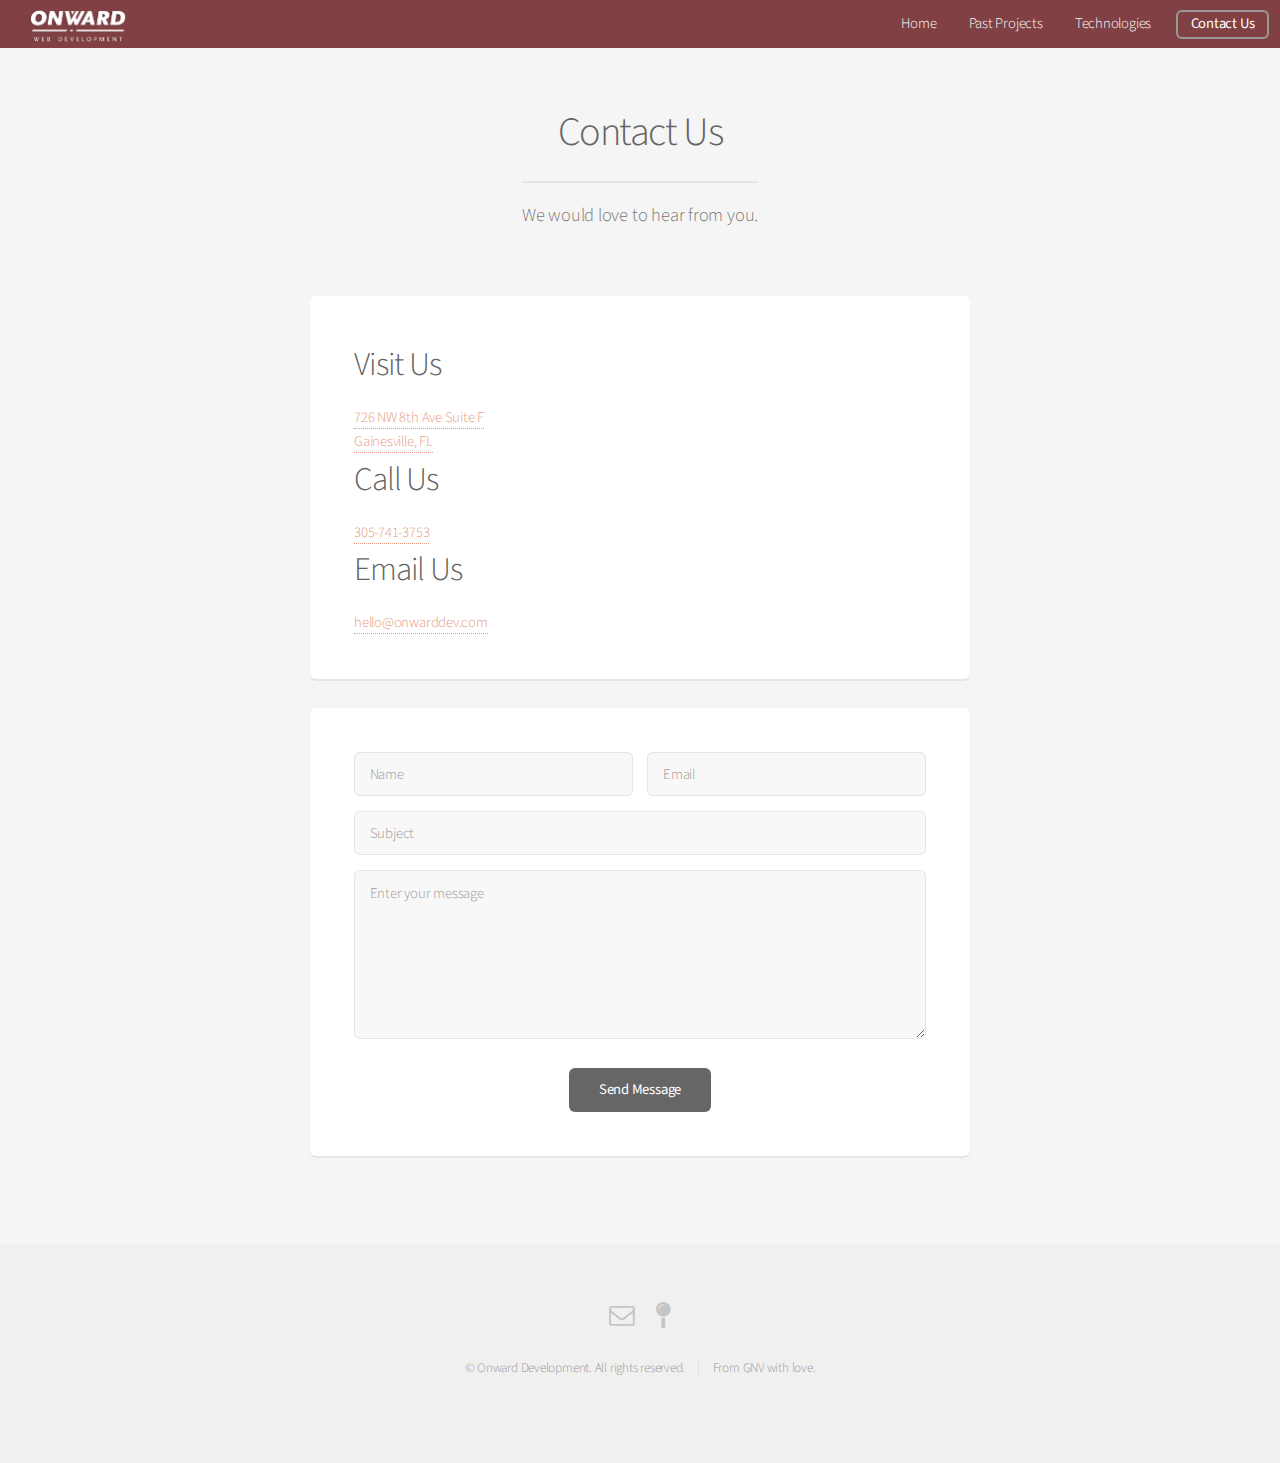
==== contact.html @ ac349680 "initial commmit" ====
<!DOCTYPE HTML>
<!--
	Alpha by HTML5 UP
	html5up.net | @n33co
	Free for personal and commercial use under the CCA 3.0 license (html5up.net/license)
-->
<html>
	<head>
		<title>Contact - Alpha by HTML5 UP</title>
		<meta charset="utf-8" />
		<meta name="viewport" content="width=device-width, initial-scale=1" />
		<!--[if lte IE 8]><script src="assets/js/ie/html5shiv.js"></script><![endif]-->
		<link rel="stylesheet" href="assets/css/main.css" />
		<!--[if lte IE 8]><link rel="stylesheet" href="assets/css/ie8.css" /><![endif]-->
	</head>
	<body>
		<div id="page-wrapper">

			<!-- Header -->
				<header id="header">
					<h1><a href="index.html"><img src="images/onward-logo-white-shadow.png" alt="Onward Web Development"></a></h1>
					<nav id="nav">
						<ul>
							<li><a href="index.html">Home</a></li>
							<li><a href="#">Past Projects</a></li>
							<li><a href="#technology">Technologies</a></li>
							<li><a href="contact.html" class="button">Contact Us</a></li>
						</ul>
					</nav>
				</header>

			<!-- Main -->
				<section id="main" class="container 75%">
					<header>
						<h2>Contact Us</h2>
						<p>We would love to hear from you.</p>
					</header>
					<div class="box">
						<h2>Visit Us</h2>
						<address><a href="https://www.google.com/maps/place/736+NW+8th+Ave,+Gainesville,+FL+32601/@29.6593969,-82.3346971,17z/data=!3m1!4b1!4m2!3m1!1s0x88e8a38828cfce6d:0x5f3646d25b4cce33"  target="_blank">726 NW 8th Ave Suite F<br/>
						Gainesville, FL</a></address>
						<h2>Call Us</h2>
						<address><a href="tel:3057413753" alt="Call us!">305-741-3753</a></address>
						<h2>Email Us</h2>
						<a href="mailto:hello@onwarddev.com" alt="Email us">hello@onwarddev.com</a>
					</div>
					<div class="box">
						<form action="//formspree.io/david@onwarddev.com" method="POST">
							<input type="hidden" name="_next" value="//www.onwarddev.com/thanks.html" />
							<input type="text" name="_gotcha" style="display:none" />
							<div class="row uniform 50%">
								<div class="6u 12u(mobilep)">
									<input type="text" name="name" id="name" value="" placeholder="Name" />
								</div>
								<div class="6u 12u(mobilep)">
									<input type="email" name="_replyto" id="email" value="" placeholder="Email" />
								</div>
							</div>
							<div class="row uniform 50%">
								<div class="12u">
									<input type="text" name="subject" id="subject" value="" placeholder="Subject" />
								</div>
							</div>
							<div class="row uniform 50%">
								<div class="12u">
									<textarea name="message" id="message" placeholder="Enter your message" rows="6"></textarea>
								</div>
							</div>
							<div class="row uniform">
								<div class="12u">
									<ul class="actions align-center">
										<li><input type="submit" value="Send Message" /></li>
									</ul>
								</div>
							</div>
						</form>
					</div>
				</section>

			<!-- Footer -->
				<footer id="footer">
					<ul class="icons">
						<li><a href="mailto:hello@onwarddev.com" class="icon fa-envelope-o"><span class="label">hello@onwarddev.com</span></a></li>
						<li><a href="https://www.google.com/maps/place/736+NW+8th+Ave,+Gainesville,+FL+32601/@29.6593969,-82.3346971,17z/data=!3m1!4b1!4m2!3m1!1s0x88e8a38828cfce6d:0x5f3646d25b4cce33" class="icon fa-map-pin" target="_blank"><span class="label">Address</span></a></li>
					</ul>
					<ul class="copyright">
						<li>&copy; Onward Development. All rights reserved.</li><li>From GNV with love.</li>
					</ul>
				</footer>

		</div>

		<!-- Scripts -->
			<script src="assets/js/jquery.min.js"></script>
			<script src="assets/js/jquery.dropotron.min.js"></script>
			<script src="assets/js/jquery.scrollgress.min.js"></script>
			<script src="assets/js/skel.min.js"></script>
			<script src="assets/js/util.js"></script>
			<!--[if lte IE 8]><script src="assets/js/ie/respond.min.js"></script><![endif]-->
			<script src="assets/js/main.js"></script>

	</body>
</html>
---- assets/css/main.css ----
@import url("font-awesome.min.css");
@import url("http://fonts.googleapis.com/css?family=Source+Sans+Pro:300,400,300italic,400italic");

/*
	Alpha by HTML5 UP
	html5up.net | @n33co
	Free for personal and commercial use under the CCA 3.0 license (html5up.net/license)
*/

/* Reset */

	html, body, div, span, applet, object, iframe, h1, h2, h3, h4, h5, h6, p, blockquote, pre, a, abbr, acronym, address, big, cite, code, del, dfn, em, img, ins, kbd, q, s, samp, small, strike, strong, sub, sup, tt, var, b, u, i, center, dl, dt, dd, ol, ul, li, fieldset, form, label, legend, table, caption, tbody, tfoot, thead, tr, th, td, article, aside, canvas, details, embed, figure, figcaption, footer, header, hgroup, menu, nav, output, ruby, section, summary, time, mark, audio, video {
		margin: 0;
		padding: 0;
		border: 0;
		font-size: 100%;
		font: inherit;
		vertical-align: baseline;
	}

	article, aside, details, figcaption, figure, footer, header, hgroup, menu, nav, section {
		display: block;
	}

	body {
		line-height: 1;
	}

	ol, ul {
		list-style: none;
	}

	blockquote, q {
		quotes: none;
	}

	blockquote:before, blockquote:after, q:before, q:after {
		content: '';
		content: none;
	}

	table {
		border-collapse: collapse;
		border-spacing: 0;
	}

	body {
		-webkit-text-size-adjust: none;
	}

/* Box Model */

	*, *:before, *:after {
		-moz-box-sizing: border-box;
		-webkit-box-sizing: border-box;
		box-sizing: border-box;
	}

/* Containers */

	.container {
		margin-left: auto;
		margin-right: auto;
	}

	.container.\31 25\25 {
		width: 100%;
		max-width: 75em;
		min-width: 60em;
	}

	.container.\37 5\25 {
		width: 45em;
	}

	.container.\35 0\25 {
		width: 30em;
	}

	.container.\32 5\25 {
		width: 15em;
	}

	.container {
		width: 60em;
	}

	@media screen and (max-width: 1680px) {

		.container.\31 25\25 {
			width: 100%;
			max-width: 75em;
			min-width: 60em;
		}

		.container.\37 5\25 {
			width: 45em;
		}

		.container.\35 0\25 {
			width: 30em;
		}

		.container.\32 5\25 {
			width: 15em;
		}

		.container {
			width: 60em;
		}

	}

	@media screen and (max-width: 1280px) {

		.container.\31 25\25 {
			width: 100%;
			max-width: 75em;
			min-width: 60em;
		}

		.container.\37 5\25 {
			width: 45em;
		}

		.container.\35 0\25 {
			width: 30em;
		}

		.container.\32 5\25 {
			width: 15em;
		}

		.container {
			width: 60em;
		}

	}

	@media screen and (max-width: 980px) {

		.container.\31 25\25 {
			width: 100%;
			max-width: 112.5%;
			min-width: 90%;
		}

		.container.\37 5\25 {
			width: 67.5%;
		}

		.container.\35 0\25 {
			width: 45%;
		}

		.container.\32 5\25 {
			width: 22.5%;
		}

		.container {
			width: 90%;
		}

	}

	@media screen and (max-width: 840px) {

		.container.\31 25\25 {
			width: 100%;
			max-width: 112.5%;
			min-width: 90%;
		}

		.container.\37 5\25 {
			width: 67.5%;
		}

		.container.\35 0\25 {
			width: 45%;
		}

		.container.\32 5\25 {
			width: 22.5%;
		}

		.container {
			width: 90% !important;
		}

	}

	@media screen and (max-width: 736px) {

		.container.\31 25\25 {
			width: 100%;
			max-width: 125%;
			min-width: 100%;
		}

		.container.\37 5\25 {
			width: 75%;
		}

		.container.\35 0\25 {
			width: 50%;
		}

		.container.\32 5\25 {
			width: 25%;
		}

		.container {
			width: 100% !important;
		}

	}

	@media screen and (max-width: 480px) {

		.container.\31 25\25 {
			width: 100%;
			max-width: 125%;
			min-width: 100%;
		}

		.container.\37 5\25 {
			width: 75%;
		}

		.container.\35 0\25 {
			width: 50%;
		}

		.container.\32 5\25 {
			width: 25%;
		}

		.container {
			width: 100% !important;
		}

	}

/* Grid */

	.row {
		border-bottom: solid 1px transparent;
		-moz-box-sizing: border-box;
		-webkit-box-sizing: border-box;
		box-sizing: border-box;
	}

	.row > * {
		float: left;
		-moz-box-sizing: border-box;
		-webkit-box-sizing: border-box;
		box-sizing: border-box;
	}

	.row:after, .row:before {
		content: '';
		display: block;
		clear: both;
		height: 0;
	}

	.row.uniform > * > :first-child {
		margin-top: 0;
	}

	.row.uniform > * > :last-child {
		margin-bottom: 0;
	}

	.row.\30 \25 > * {
		padding: 0 0 0 0em;
	}

	.row.\30 \25 {
		margin: 0 0 -1px 0em;
	}

	.row.uniform.\30 \25 > * {
		padding: 0em 0 0 0em;
	}

	.row.uniform.\30 \25 {
		margin: 0em 0 -1px 0em;
	}

	.row > * {
		padding: 0 0 0 2em;
	}

	.row {
		margin: 0 0 -1px -2em;
	}

	.row.uniform > * {
		padding: 2em 0 0 2em;
	}

	.row.uniform {
		margin: -2em 0 -1px -2em;
	}

	.row.\32 00\25 > * {
		padding: 0 0 0 4em;
	}

	.row.\32 00\25 {
		margin: 0 0 -1px -4em;
	}

	.row.uniform.\32 00\25 > * {
		padding: 4em 0 0 4em;
	}

	.row.uniform.\32 00\25 {
		margin: -4em 0 -1px -4em;
	}

	.row.\31 50\25 > * {
		padding: 0 0 0 3em;
	}

	.row.\31 50\25 {
		margin: 0 0 -1px -3em;
	}

	.row.uniform.\31 50\25 > * {
		padding: 3em 0 0 3em;
	}

	.row.uniform.\31 50\25 {
		margin: -3em 0 -1px -3em;
	}

	.row.\35 0\25 > * {
		padding: 0 0 0 1em;
	}

	.row.\35 0\25 {
		margin: 0 0 -1px -1em;
	}

	.row.uniform.\35 0\25 > * {
		padding: 1em 0 0 1em;
	}

	.row.uniform.\35 0\25 {
		margin: -1em 0 -1px -1em;
	}

	.row.\32 5\25 > * {
		padding: 0 0 0 0.5em;
	}

	.row.\32 5\25 {
		margin: 0 0 -1px -0.5em;
	}

	.row.uniform.\32 5\25 > * {
		padding: 0.5em 0 0 0.5em;
	}

	.row.uniform.\32 5\25 {
		margin: -0.5em 0 -1px -0.5em;
	}

	.\31 2u, .\31 2u\24 {
		width: 100%;
		clear: none;
		margin-left: 0;
	}

	.\31 1u, .\31 1u\24 {
		width: 91.6666666667%;
		clear: none;
		margin-left: 0;
	}

	.\31 0u, .\31 0u\24 {
		width: 83.3333333333%;
		clear: none;
		margin-left: 0;
	}

	.\39 u, .\39 u\24 {
		width: 75%;
		clear: none;
		margin-left: 0;
	}

	.\38 u, .\38 u\24 {
		width: 66.6666666667%;
		clear: none;
		margin-left: 0;
	}

	.\37 u, .\37 u\24 {
		width: 58.3333333333%;
		clear: none;
		margin-left: 0;
	}

	.\36 u, .\36 u\24 {
		width: 50%;
		clear: none;
		margin-left: 0;
	}

	.\35 u, .\35 u\24 {
		width: 41.6666666667%;
		clear: none;
		margin-left: 0;
	}

	.\34 u, .\34 u\24 {
		width: 33.3333333333%;
		clear: none;
		margin-left: 0;
	}

	.\33 u, .\33 u\24 {
		width: 25%;
		clear: none;
		margin-left: 0;
	}

	.\32 u, .\32 u\24 {
		width: 16.6666666667%;
		clear: none;
		margin-left: 0;
	}

	.\31 u, .\31 u\24 {
		width: 8.3333333333%;
		clear: none;
		margin-left: 0;
	}

	.\31 2u\24 + *,
	.\31 1u\24 + *,
	.\31 0u\24 + *,
	.\39 u\24 + *,
	.\38 u\24 + *,
	.\37 u\24 + *,
	.\36 u\24 + *,
	.\35 u\24 + *,
	.\34 u\24 + *,
	.\33 u\24 + *,
	.\32 u\24 + *,
	.\31 u\24 + * {
		clear: left;
	}

	.\-11u {
		margin-left: 91.66667%;
	}

	.\-10u {
		margin-left: 83.33333%;
	}

	.\-9u {
		margin-left: 75%;
	}

	.\-8u {
		margin-left: 66.66667%;
	}

	.\-7u {
		margin-left: 58.33333%;
	}

	.\-6u {
		margin-left: 50%;
	}

	.\-5u {
		margin-left: 41.66667%;
	}

	.\-4u {
		margin-left: 33.33333%;
	}

	.\-3u {
		margin-left: 25%;
	}

	.\-2u {
		margin-left: 16.66667%;
	}

	.\-1u {
		margin-left: 8.33333%;
	}

	@media screen and (max-width: 1680px) {

		.row > * {
			padding: 0 0 0 2em;
		}

		.row {
			margin: 0 0 -1px -2em;
		}

		.row.uniform > * {
			padding: 2em 0 0 2em;
		}

		.row.uniform {
			margin: -2em 0 -1px -2em;
		}

		.row.\32 00\25 > * {
			padding: 0 0 0 4em;
		}

		.row.\32 00\25 {
			margin: 0 0 -1px -4em;
		}

		.row.uniform.\32 00\25 > * {
			padding: 4em 0 0 4em;
		}

		.row.uniform.\32 00\25 {
			margin: -4em 0 -1px -4em;
		}

		.row.\31 50\25 > * {
			padding: 0 0 0 3em;
		}

		.row.\31 50\25 {
			margin: 0 0 -1px -3em;
		}

		.row.uniform.\31 50\25 > * {
			padding: 3em 0 0 3em;
		}

		.row.uniform.\31 50\25 {
			margin: -3em 0 -1px -3em;
		}

		.row.\35 0\25 > * {
			padding: 0 0 0 1em;
		}

		.row.\35 0\25 {
			margin: 0 0 -1px -1em;
		}

		.row.uniform.\35 0\25 > * {
			padding: 1em 0 0 1em;
		}

		.row.uniform.\35 0\25 {
			margin: -1em 0 -1px -1em;
		}

		.row.\32 5\25 > * {
			padding: 0 0 0 0.5em;
		}

		.row.\32 5\25 {
			margin: 0 0 -1px -0.5em;
		}

		.row.uniform.\32 5\25 > * {
			padding: 0.5em 0 0 0.5em;
		}

		.row.uniform.\32 5\25 {
			margin: -0.5em 0 -1px -0.5em;
		}

		.\31 2u\28wide\29, .\31 2u\24\28wide\29 {
			width: 100%;
			clear: none;
			margin-left: 0;
		}

		.\31 1u\28wide\29, .\31 1u\24\28wide\29 {
			width: 91.6666666667%;
			clear: none;
			margin-left: 0;
		}

		.\31 0u\28wide\29, .\31 0u\24\28wide\29 {
			width: 83.3333333333%;
			clear: none;
			margin-left: 0;
		}

		.\39 u\28wide\29, .\39 u\24\28wide\29 {
			width: 75%;
			clear: none;
			margin-left: 0;
		}

		.\38 u\28wide\29, .\38 u\24\28wide\29 {
			width: 66.6666666667%;
			clear: none;
			margin-left: 0;
		}

		.\37 u\28wide\29, .\37 u\24\28wide\29 {
			width: 58.3333333333%;
			clear: none;
			margin-left: 0;
		}

		.\36 u\28wide\29, .\36 u\24\28wide\29 {
			width: 50%;
			clear: none;
			margin-left: 0;
		}

		.\35 u\28wide\29, .\35 u\24\28wide\29 {
			width: 41.6666666667%;
			clear: none;
			margin-left: 0;
		}

		.\34 u\28wide\29, .\34 u\24\28wide\29 {
			width: 33.3333333333%;
			clear: none;
			margin-left: 0;
		}

		.\33 u\28wide\29, .\33 u\24\28wide\29 {
			width: 25%;
			clear: none;
			margin-left: 0;
		}

		.\32 u\28wide\29, .\32 u\24\28wide\29 {
			width: 16.6666666667%;
			clear: none;
			margin-left: 0;
		}

		.\31 u\28wide\29, .\31 u\24\28wide\29 {
			width: 8.3333333333%;
			clear: none;
			margin-left: 0;
		}

		.\31 2u\24\28wide\29 + *,
		.\31 1u\24\28wide\29 + *,
		.\31 0u\24\28wide\29 + *,
		.\39 u\24\28wide\29 + *,
		.\38 u\24\28wide\29 + *,
		.\37 u\24\28wide\29 + *,
		.\36 u\24\28wide\29 + *,
		.\35 u\24\28wide\29 + *,
		.\34 u\24\28wide\29 + *,
		.\33 u\24\28wide\29 + *,
		.\32 u\24\28wide\29 + *,
		.\31 u\24\28wide\29 + * {
			clear: left;
		}

		.\-11u\28wide\29 {
			margin-left: 91.66667%;
		}

		.\-10u\28wide\29 {
			margin-left: 83.33333%;
		}

		.\-9u\28wide\29 {
			margin-left: 75%;
		}

		.\-8u\28wide\29 {
			margin-left: 66.66667%;
		}

		.\-7u\28wide\29 {
			margin-left: 58.33333%;
		}

		.\-6u\28wide\29 {
			margin-left: 50%;
		}

		.\-5u\28wide\29 {
			margin-left: 41.66667%;
		}

		.\-4u\28wide\29 {
			margin-left: 33.33333%;
		}

		.\-3u\28wide\29 {
			margin-left: 25%;
		}

		.\-2u\28wide\29 {
			margin-left: 16.66667%;
		}

		.\-1u\28wide\29 {
			margin-left: 8.33333%;
		}

	}

	@media screen and (max-width: 1280px) {

		.row > * {
			padding: 0 0 0 2em;
		}

		.row {
			margin: 0 0 -1px -2em;
		}

		.row.uniform > * {
			padding: 2em 0 0 2em;
		}

		.row.uniform {
			margin: -2em 0 -1px -2em;
		}

		.row.\32 00\25 > * {
			padding: 0 0 0 4em;
		}

		.row.\32 00\25 {
			margin: 0 0 -1px -4em;
		}

		.row.uniform.\32 00\25 > * {
			padding: 4em 0 0 4em;
		}

		.row.uniform.\32 00\25 {
			margin: -4em 0 -1px -4em;
		}

		.row.\31 50\25 > * {
			padding: 0 0 0 3em;
		}

		.row.\31 50\25 {
			margin: 0 0 -1px -3em;
		}

		.row.uniform.\31 50\25 > * {
			padding: 3em 0 0 3em;
		}

		.row.uniform.\31 50\25 {
			margin: -3em 0 -1px -3em;
		}

		.row.\35 0\25 > * {
			padding: 0 0 0 1em;
		}

		.row.\35 0\25 {
			margin: 0 0 -1px -1em;
		}

		.row.uniform.\35 0\25 > * {
			padding: 1em 0 0 1em;
		}

		.row.uniform.\35 0\25 {
			margin: -1em 0 -1px -1em;
		}

		.row.\32 5\25 > * {
			padding: 0 0 0 0.5em;
		}

		.row.\32 5\25 {
			margin: 0 0 -1px -0.5em;
		}

		.row.uniform.\32 5\25 > * {
			padding: 0.5em 0 0 0.5em;
		}

		.row.uniform.\32 5\25 {
			margin: -0.5em 0 -1px -0.5em;
		}

		.\31 2u\28normal\29, .\31 2u\24\28normal\29 {
			width: 100%;
			clear: none;
			margin-left: 0;
		}

		.\31 1u\28normal\29, .\31 1u\24\28normal\29 {
			width: 91.6666666667%;
			clear: none;
			margin-left: 0;
		}

		.\31 0u\28normal\29, .\31 0u\24\28normal\29 {
			width: 83.3333333333%;
			clear: none;
			margin-left: 0;
		}

		.\39 u\28normal\29, .\39 u\24\28normal\29 {
			width: 75%;
			clear: none;
			margin-left: 0;
		}

		.\38 u\28normal\29, .\38 u\24\28normal\29 {
			width: 66.6666666667%;
			clear: none;
			margin-left: 0;
		}

		.\37 u\28normal\29, .\37 u\24\28normal\29 {
			width: 58.3333333333%;
			clear: none;
			margin-left: 0;
		}

		.\36 u\28normal\29, .\36 u\24\28normal\29 {
			width: 50%;
			clear: none;
			margin-left: 0;
		}

		.\35 u\28normal\29, .\35 u\24\28normal\29 {
			width: 41.6666666667%;
			clear: none;
			margin-left: 0;
		}

		.\34 u\28normal\29, .\34 u\24\28normal\29 {
			width: 33.3333333333%;
			clear: none;
			margin-left: 0;
		}

		.\33 u\28normal\29, .\33 u\24\28normal\29 {
			width: 25%;
			clear: none;
			margin-left: 0;
		}

		.\32 u\28normal\29, .\32 u\24\28normal\29 {
			width: 16.6666666667%;
			clear: none;
			margin-left: 0;
		}

		.\31 u\28normal\29, .\31 u\24\28normal\29 {
			width: 8.3333333333%;
			clear: none;
			margin-left: 0;
		}

		.\31 2u\24\28normal\29 + *,
		.\31 1u\24\28normal\29 + *,
		.\31 0u\24\28normal\29 + *,
		.\39 u\24\28normal\29 + *,
		.\38 u\24\28normal\29 + *,
		.\37 u\24\28normal\29 + *,
		.\36 u\24\28normal\29 + *,
		.\35 u\24\28normal\29 + *,
		.\34 u\24\28normal\29 + *,
		.\33 u\24\28normal\29 + *,
		.\32 u\24\28normal\29 + *,
		.\31 u\24\28normal\29 + * {
			clear: left;
		}

		.\-11u\28normal\29 {
			margin-left: 91.66667%;
		}

		.\-10u\28normal\29 {
			margin-left: 83.33333%;
		}

		.\-9u\28normal\29 {
			margin-left: 75%;
		}

		.\-8u\28normal\29 {
			margin-left: 66.66667%;
		}

		.\-7u\28normal\29 {
			margin-left: 58.33333%;
		}

		.\-6u\28normal\29 {
			margin-left: 50%;
		}

		.\-5u\28normal\29 {
			margin-left: 41.66667%;
		}

		.\-4u\28normal\29 {
			margin-left: 33.33333%;
		}

		.\-3u\28normal\29 {
			margin-left: 25%;
		}

		.\-2u\28normal\29 {
			margin-left: 16.66667%;
		}

		.\-1u\28normal\29 {
			margin-left: 8.33333%;
		}

	}

	@media screen and (max-width: 980px) {

		.row > * {
			padding: 0 0 0 2em;
		}

		.row {
			margin: 0 0 -1px -2em;
		}

		.row.uniform > * {
			padding: 2em 0 0 2em;
		}

		.row.uniform {
			margin: -2em 0 -1px -2em;
		}

		.row.\32 00\25 > * {
			padding: 0 0 0 4em;
		}

		.row.\32 00\25 {
			margin: 0 0 -1px -4em;
		}

		.row.uniform.\32 00\25 > * {
			padding: 4em 0 0 4em;
		}

		.row.uniform.\32 00\25 {
			margin: -4em 0 -1px -4em;
		}

		.row.\31 50\25 > * {
			padding: 0 0 0 3em;
		}

		.row.\31 50\25 {
			margin: 0 0 -1px -3em;
		}

		.row.uniform.\31 50\25 > * {
			padding: 3em 0 0 3em;
		}

		.row.uniform.\31 50\25 {
			margin: -3em 0 -1px -3em;
		}

		.row.\35 0\25 > * {
			padding: 0 0 0 1em;
		}

		.row.\35 0\25 {
			margin: 0 0 -1px -1em;
		}

		.row.uniform.\35 0\25 > * {
			padding: 1em 0 0 1em;
		}

		.row.uniform.\35 0\25 {
			margin: -1em 0 -1px -1em;
		}

		.row.\32 5\25 > * {
			padding: 0 0 0 0.5em;
		}

		.row.\32 5\25 {
			margin: 0 0 -1px -0.5em;
		}

		.row.uniform.\32 5\25 > * {
			padding: 0.5em 0 0 0.5em;
		}

		.row.uniform.\32 5\25 {
			margin: -0.5em 0 -1px -0.5em;
		}

		.\31 2u\28narrow\29, .\31 2u\24\28narrow\29 {
			width: 100%;
			clear: none;
			margin-left: 0;
		}

		.\31 1u\28narrow\29, .\31 1u\24\28narrow\29 {
			width: 91.6666666667%;
			clear: none;
			margin-left: 0;
		}

		.\31 0u\28narrow\29, .\31 0u\24\28narrow\29 {
			width: 83.3333333333%;
			clear: none;
			margin-left: 0;
		}

		.\39 u\28narrow\29, .\39 u\24\28narrow\29 {
			width: 75%;
			clear: none;
			margin-left: 0;
		}

		.\38 u\28narrow\29, .\38 u\24\28narrow\29 {
			width: 66.6666666667%;
			clear: none;
			margin-left: 0;
		}

		.\37 u\28narrow\29, .\37 u\24\28narrow\29 {
			width: 58.3333333333%;
			clear: none;
			margin-left: 0;
		}

		.\36 u\28narrow\29, .\36 u\24\28narrow\29 {
			width: 50%;
			clear: none;
			margin-left: 0;
		}

		.\35 u\28narrow\29, .\35 u\24\28narrow\29 {
			width: 41.6666666667%;
			clear: none;
			margin-left: 0;
		}

		.\34 u\28narrow\29, .\34 u\24\28narrow\29 {
			width: 33.3333333333%;
			clear: none;
			margin-left: 0;
		}

		.\33 u\28narrow\29, .\33 u\24\28narrow\29 {
			width: 25%;
			clear: none;
			margin-left: 0;
		}

		.\32 u\28narrow\29, .\32 u\24\28narrow\29 {
			width: 16.6666666667%;
			clear: none;
			margin-left: 0;
		}

		.\31 u\28narrow\29, .\31 u\24\28narrow\29 {
			width: 8.3333333333%;
			clear: none;
			margin-left: 0;
		}

		.\31 2u\24\28narrow\29 + *,
		.\31 1u\24\28narrow\29 + *,
		.\31 0u\24\28narrow\29 + *,
		.\39 u\24\28narrow\29 + *,
		.\38 u\24\28narrow\29 + *,
		.\37 u\24\28narrow\29 + *,
		.\36 u\24\28narrow\29 + *,
		.\35 u\24\28narrow\29 + *,
		.\34 u\24\28narrow\29 + *,
		.\33 u\24\28narrow\29 + *,
		.\32 u\24\28narrow\29 + *,
		.\31 u\24\28narrow\29 + * {
			clear: left;
		}

		.\-11u\28narrow\29 {
			margin-left: 91.66667%;
		}

		.\-10u\28narrow\29 {
			margin-left: 83.33333%;
		}

		.\-9u\28narrow\29 {
			margin-left: 75%;
		}

		.\-8u\28narrow\29 {
			margin-left: 66.66667%;
		}

		.\-7u\28narrow\29 {
			margin-left: 58.33333%;
		}

		.\-6u\28narrow\29 {
			margin-left: 50%;
		}

		.\-5u\28narrow\29 {
			margin-left: 41.66667%;
		}

		.\-4u\28narrow\29 {
			margin-left: 33.33333%;
		}

		.\-3u\28narrow\29 {
			margin-left: 25%;
		}

		.\-2u\28narrow\29 {
			margin-left: 16.66667%;
		}

		.\-1u\28narrow\29 {
			margin-left: 8.33333%;
		}

	}

	@media screen and (max-width: 840px) {

		.row > * {
			padding: 0 0 0 2em;
		}

		.row {
			margin: 0 0 -1px -2em;
		}

		.row.uniform > * {
			padding: 2em 0 0 2em;
		}

		.row.uniform {
			margin: -2em 0 -1px -2em;
		}

		.row.\32 00\25 > * {
			padding: 0 0 0 4em;
		}

		.row.\32 00\25 {
			margin: 0 0 -1px -4em;
		}

		.row.uniform.\32 00\25 > * {
			padding: 4em 0 0 4em;
		}

		.row.uniform.\32 00\25 {
			margin: -4em 0 -1px -4em;
		}

		.row.\31 50\25 > * {
			padding: 0 0 0 3em;
		}

		.row.\31 50\25 {
			margin: 0 0 -1px -3em;
		}

		.row.uniform.\31 50\25 > * {
			padding: 3em 0 0 3em;
		}

		.row.uniform.\31 50\25 {
			margin: -3em 0 -1px -3em;
		}

		.row.\35 0\25 > * {
			padding: 0 0 0 1em;
		}

		.row.\35 0\25 {
			margin: 0 0 -1px -1em;
		}

		.row.uniform.\35 0\25 > * {
			padding: 1em 0 0 1em;
		}

		.row.uniform.\35 0\25 {
			margin: -1em 0 -1px -1em;
		}

		.row.\32 5\25 > * {
			padding: 0 0 0 0.5em;
		}

		.row.\32 5\25 {
			margin: 0 0 -1px -0.5em;
		}

		.row.uniform.\32 5\25 > * {
			padding: 0.5em 0 0 0.5em;
		}

		.row.uniform.\32 5\25 {
			margin: -0.5em 0 -1px -0.5em;
		}

		.\31 2u\28narrower\29, .\31 2u\24\28narrower\29 {
			width: 100%;
			clear: none;
			margin-left: 0;
		}

		.\31 1u\28narrower\29, .\31 1u\24\28narrower\29 {
			width: 91.6666666667%;
			clear: none;
			margin-left: 0;
		}

		.\31 0u\28narrower\29, .\31 0u\24\28narrower\29 {
			width: 83.3333333333%;
			clear: none;
			margin-left: 0;
		}

		.\39 u\28narrower\29, .\39 u\24\28narrower\29 {
			width: 75%;
			clear: none;
			margin-left: 0;
		}

		.\38 u\28narrower\29, .\38 u\24\28narrower\29 {
			width: 66.6666666667%;
			clear: none;
			margin-left: 0;
		}

		.\37 u\28narrower\29, .\37 u\24\28narrower\29 {
			width: 58.3333333333%;
			clear: none;
			margin-left: 0;
		}

		.\36 u\28narrower\29, .\36 u\24\28narrower\29 {
			width: 50%;
			clear: none;
			margin-left: 0;
		}

		.\35 u\28narrower\29, .\35 u\24\28narrower\29 {
			width: 41.6666666667%;
			clear: none;
			margin-left: 0;
		}

		.\34 u\28narrower\29, .\34 u\24\28narrower\29 {
			width: 33.3333333333%;
			clear: none;
			margin-left: 0;
		}

		.\33 u\28narrower\29, .\33 u\24\28narrower\29 {
			width: 25%;
			clear: none;
			margin-left: 0;
		}

		.\32 u\28narrower\29, .\32 u\24\28narrower\29 {
			width: 16.6666666667%;
			clear: none;
			margin-left: 0;
		}

		.\31 u\28narrower\29, .\31 u\24\28narrower\29 {
			width: 8.3333333333%;
			clear: none;
			margin-left: 0;
		}

		.\31 2u\24\28narrower\29 + *,
		.\31 1u\24\28narrower\29 + *,
		.\31 0u\24\28narrower\29 + *,
		.\39 u\24\28narrower\29 + *,
		.\38 u\24\28narrower\29 + *,
		.\37 u\24\28narrower\29 + *,
		.\36 u\24\28narrower\29 + *,
		.\35 u\24\28narrower\29 + *,
		.\34 u\24\28narrower\29 + *,
		.\33 u\24\28narrower\29 + *,
		.\32 u\24\28narrower\29 + *,
		.\31 u\24\28narrower\29 + * {
			clear: left;
		}

		.\-11u\28narrower\29 {
			margin-left: 91.66667%;
		}

		.\-10u\28narrower\29 {
			margin-left: 83.33333%;
		}

		.\-9u\28narrower\29 {
			margin-left: 75%;
		}

		.\-8u\28narrower\29 {
			margin-left: 66.66667%;
		}

		.\-7u\28narrower\29 {
			margin-left: 58.33333%;
		}

		.\-6u\28narrower\29 {
			margin-left: 50%;
		}

		.\-5u\28narrower\29 {
			margin-left: 41.66667%;
		}

		.\-4u\28narrower\29 {
			margin-left: 33.33333%;
		}

		.\-3u\28narrower\29 {
			margin-left: 25%;
		}

		.\-2u\28narrower\29 {
			margin-left: 16.66667%;
		}

		.\-1u\28narrower\29 {
			margin-left: 8.33333%;
		}

	}

	@media screen and (max-width: 736px) {

		.row > * {
			padding: 0 0 0 2em;
		}

		.row {
			margin: 0 0 -1px -2em;
		}

		.row.uniform > * {
			padding: 2em 0 0 2em;
		}

		.row.uniform {
			margin: -2em 0 -1px -2em;
		}

		.row.\32 00\25 > * {
			padding: 0 0 0 4em;
		}

		.row.\32 00\25 {
			margin: 0 0 -1px -4em;
		}

		.row.uniform.\32 00\25 > * {
			padding: 4em 0 0 4em;
		}

		.row.uniform.\32 00\25 {
			margin: -4em 0 -1px -4em;
		}

		.row.\31 50\25 > * {
			padding: 0 0 0 3em;
		}

		.row.\31 50\25 {
			margin: 0 0 -1px -3em;
		}

		.row.uniform.\31 50\25 > * {
			padding: 3em 0 0 3em;
		}

		.row.uniform.\31 50\25 {
			margin: -3em 0 -1px -3em;
		}

		.row.\35 0\25 > * {
			padding: 0 0 0 1em;
		}

		.row.\35 0\25 {
			margin: 0 0 -1px -1em;
		}

		.row.uniform.\35 0\25 > * {
			padding: 1em 0 0 1em;
		}

		.row.uniform.\35 0\25 {
			margin: -1em 0 -1px -1em;
		}

		.row.\32 5\25 > * {
			padding: 0 0 0 0.5em;
		}

		.row.\32 5\25 {
			margin: 0 0 -1px -0.5em;
		}

		.row.uniform.\32 5\25 > * {
			padding: 0.5em 0 0 0.5em;
		}

		.row.uniform.\32 5\25 {
			margin: -0.5em 0 -1px -0.5em;
		}

		.\31 2u\28mobile\29, .\31 2u\24\28mobile\29 {
			width: 100%;
			clear: none;
			margin-left: 0;
		}

		.\31 1u\28mobile\29, .\31 1u\24\28mobile\29 {
			width: 91.6666666667%;
			clear: none;
			margin-left: 0;
		}

		.\31 0u\28mobile\29, .\31 0u\24\28mobile\29 {
			width: 83.3333333333%;
			clear: none;
			margin-left: 0;
		}

		.\39 u\28mobile\29, .\39 u\24\28mobile\29 {
			width: 75%;
			clear: none;
			margin-left: 0;
		}

		.\38 u\28mobile\29, .\38 u\24\28mobile\29 {
			width: 66.6666666667%;
			clear: none;
			margin-left: 0;
		}

		.\37 u\28mobile\29, .\37 u\24\28mobile\29 {
			width: 58.3333333333%;
			clear: none;
			margin-left: 0;
		}

		.\36 u\28mobile\29, .\36 u\24\28mobile\29 {
			width: 50%;
			clear: none;
			margin-left: 0;
		}

		.\35 u\28mobile\29, .\35 u\24\28mobile\29 {
			width: 41.6666666667%;
			clear: none;
			margin-left: 0;
		}

		.\34 u\28mobile\29, .\34 u\24\28mobile\29 {
			width: 33.3333333333%;
			clear: none;
			margin-left: 0;
		}

		.\33 u\28mobile\29, .\33 u\24\28mobile\29 {
			width: 25%;
			clear: none;
			margin-left: 0;
		}

		.\32 u\28mobile\29, .\32 u\24\28mobile\29 {
			width: 16.6666666667%;
			clear: none;
			margin-left: 0;
		}

		.\31 u\28mobile\29, .\31 u\24\28mobile\29 {
			width: 8.3333333333%;
			clear: none;
			margin-left: 0;
		}

		.\31 2u\24\28mobile\29 + *,
		.\31 1u\24\28mobile\29 + *,
		.\31 0u\24\28mobile\29 + *,
		.\39 u\24\28mobile\29 + *,
		.\38 u\24\28mobile\29 + *,
		.\37 u\24\28mobile\29 + *,
		.\36 u\24\28mobile\29 + *,
		.\35 u\24\28mobile\29 + *,
		.\34 u\24\28mobile\29 + *,
		.\33 u\24\28mobile\29 + *,
		.\32 u\24\28mobile\29 + *,
		.\31 u\24\28mobile\29 + * {
			clear: left;
		}

		.\-11u\28mobile\29 {
			margin-left: 91.66667%;
		}

		.\-10u\28mobile\29 {
			margin-left: 83.33333%;
		}

		.\-9u\28mobile\29 {
			margin-left: 75%;
		}

		.\-8u\28mobile\29 {
			margin-left: 66.66667%;
		}

		.\-7u\28mobile\29 {
			margin-left: 58.33333%;
		}

		.\-6u\28mobile\29 {
			margin-left: 50%;
		}

		.\-5u\28mobile\29 {
			margin-left: 41.66667%;
		}

		.\-4u\28mobile\29 {
			margin-left: 33.33333%;
		}

		.\-3u\28mobile\29 {
			margin-left: 25%;
		}

		.\-2u\28mobile\29 {
			margin-left: 16.66667%;
		}

		.\-1u\28mobile\29 {
			margin-left: 8.33333%;
		}

	}

	@media screen and (max-width: 480px) {

		.row > * {
			padding: 0 0 0 2em;
		}

		.row {
			margin: 0 0 -1px -2em;
		}

		.row.uniform > * {
			padding: 2em 0 0 2em;
		}

		.row.uniform {
			margin: -2em 0 -1px -2em;
		}

		.row.\32 00\25 > * {
			padding: 0 0 0 4em;
		}

		.row.\32 00\25 {
			margin: 0 0 -1px -4em;
		}

		.row.uniform.\32 00\25 > * {
			padding: 4em 0 0 4em;
		}

		.row.uniform.\32 00\25 {
			margin: -4em 0 -1px -4em;
		}

		.row.\31 50\25 > * {
			padding: 0 0 0 3em;
		}

		.row.\31 50\25 {
			margin: 0 0 -1px -3em;
		}

		.row.uniform.\31 50\25 > * {
			padding: 3em 0 0 3em;
		}

		.row.uniform.\31 50\25 {
			margin: -3em 0 -1px -3em;
		}

		.row.\35 0\25 > * {
			padding: 0 0 0 1em;
		}

		.row.\35 0\25 {
			margin: 0 0 -1px -1em;
		}

		.row.uniform.\35 0\25 > * {
			padding: 1em 0 0 1em;
		}

		.row.uniform.\35 0\25 {
			margin: -1em 0 -1px -1em;
		}

		.row.\32 5\25 > * {
			padding: 0 0 0 0.5em;
		}

		.row.\32 5\25 {
			margin: 0 0 -1px -0.5em;
		}

		.row.uniform.\32 5\25 > * {
			padding: 0.5em 0 0 0.5em;
		}

		.row.uniform.\32 5\25 {
			margin: -0.5em 0 -1px -0.5em;
		}

		.\31 2u\28mobilep\29, .\31 2u\24\28mobilep\29 {
			width: 100%;
			clear: none;
			margin-left: 0;
		}

		.\31 1u\28mobilep\29, .\31 1u\24\28mobilep\29 {
			width: 91.6666666667%;
			clear: none;
			margin-left: 0;
		}

		.\31 0u\28mobilep\29, .\31 0u\24\28mobilep\29 {
			width: 83.3333333333%;
			clear: none;
			margin-left: 0;
		}

		.\39 u\28mobilep\29, .\39 u\24\28mobilep\29 {
			width: 75%;
			clear: none;
			margin-left: 0;
		}

		.\38 u\28mobilep\29, .\38 u\24\28mobilep\29 {
			width: 66.6666666667%;
			clear: none;
			margin-left: 0;
		}

		.\37 u\28mobilep\29, .\37 u\24\28mobilep\29 {
			width: 58.3333333333%;
			clear: none;
			margin-left: 0;
		}

		.\36 u\28mobilep\29, .\36 u\24\28mobilep\29 {
			width: 50%;
			clear: none;
			margin-left: 0;
		}

		.\35 u\28mobilep\29, .\35 u\24\28mobilep\29 {
			width: 41.6666666667%;
			clear: none;
			margin-left: 0;
		}

		.\34 u\28mobilep\29, .\34 u\24\28mobilep\29 {
			width: 33.3333333333%;
			clear: none;
			margin-left: 0;
		}

		.\33 u\28mobilep\29, .\33 u\24\28mobilep\29 {
			width: 25%;
			clear: none;
			margin-left: 0;
		}

		.\32 u\28mobilep\29, .\32 u\24\28mobilep\29 {
			width: 16.6666666667%;
			clear: none;
			margin-left: 0;
		}

		.\31 u\28mobilep\29, .\31 u\24\28mobilep\29 {
			width: 8.3333333333%;
			clear: none;
			margin-left: 0;
		}

		.\31 2u\24\28mobilep\29 + *,
		.\31 1u\24\28mobilep\29 + *,
		.\31 0u\24\28mobilep\29 + *,
		.\39 u\24\28mobilep\29 + *,
		.\38 u\24\28mobilep\29 + *,
		.\37 u\24\28mobilep\29 + *,
		.\36 u\24\28mobilep\29 + *,
		.\35 u\24\28mobilep\29 + *,
		.\34 u\24\28mobilep\29 + *,
		.\33 u\24\28mobilep\29 + *,
		.\32 u\24\28mobilep\29 + *,
		.\31 u\24\28mobilep\29 + * {
			clear: left;
		}

		.\-11u\28mobilep\29 {
			margin-left: 91.66667%;
		}

		.\-10u\28mobilep\29 {
			margin-left: 83.33333%;
		}

		.\-9u\28mobilep\29 {
			margin-left: 75%;
		}

		.\-8u\28mobilep\29 {
			margin-left: 66.66667%;
		}

		.\-7u\28mobilep\29 {
			margin-left: 58.33333%;
		}

		.\-6u\28mobilep\29 {
			margin-left: 50%;
		}

		.\-5u\28mobilep\29 {
			margin-left: 41.66667%;
		}

		.\-4u\28mobilep\29 {
			margin-left: 33.33333%;
		}

		.\-3u\28mobilep\29 {
			margin-left: 25%;
		}

		.\-2u\28mobilep\29 {
			margin-left: 16.66667%;
		}

		.\-1u\28mobilep\29 {
			margin-left: 8.33333%;
		}

	}

/* Basic */

	body {
		background: #f5f5f5;
	}

	body, input, select, textarea {
		color: #777;
		font-family: "Source Sans Pro", sans-serif;
		font-size: 16pt;
		font-weight: 300;
		line-height: 1.65em;
		letter-spacing: -0.015em;
	}

	a {
		-moz-transition: color 0.2s ease-in-out, border-bottom-color 0.2s ease-in-out;
		-webkit-transition: color 0.2s ease-in-out, border-bottom-color 0.2s ease-in-out;
		-ms-transition: color 0.2s ease-in-out, border-bottom-color 0.2s ease-in-out;
		transition: color 0.2s ease-in-out, border-bottom-color 0.2s ease-in-out;
		border-bottom: dotted 1px;
		color: #e89980;
		text-decoration: none;
	}

		a:hover {
			border-bottom-color: transparent;
		}

	strong, b {
		color: #646464;
		font-weight: 400;
	}

	em, i {
		font-style: italic;
	}

	p {
		margin: 0 0 2em 0;
	}

	h1, h2, h3, h4, h5, h6 {
		color: #646464;
		font-weight: 300;
		line-height: 1em;
		margin: 0 0 0.5em 0;
	}

		h1 a, h2 a, h3 a, h4 a, h5 a, h6 a {
			color: inherit;
			text-decoration: none;
		}

	h2 {
		font-size: 2.25em;
		line-height: 1.5em;
		letter-spacing: -0.035em;
	}

	h3 {
		font-size: 1.75em;
		line-height: 1.5em;
		letter-spacing: -0.025em;
	}

	h4 {
		font-size: 1.1em;
		line-height: 1.5em;
		letter-spacing: 0;
	}

	h5 {
		font-size: 0.9em;
		line-height: 1.5em;
		letter-spacing: 0;
	}

	h6 {
		font-size: 0.7em;
		line-height: 1.5em;
		letter-spacing: 0;
	}

	sub {
		font-size: 0.8em;
		position: relative;
		top: 0.5em;
	}

	sup {
		font-size: 0.8em;
		position: relative;
		top: -0.5em;
	}

	hr {
		border: 0;
		border-bottom: solid 2px #e5e5e5;
		margin: 2em 0;
	}

		hr.major {
			margin: 3em 0;
		}

	blockquote {
		border-left: solid 4px #e5e5e5;
		font-style: italic;
		margin: 0 0 2em 0;
		padding: 0.5em 0 0.5em 2em;
	}

	pre {
		-webkit-overflow-scrolling: touch;
		background: #f8f8f8;
		border-radius: 6px;
		border: solid 1px #e5e5e5;
		font-family: monospace;
		font-size: 0.9em;
		line-height: 1.75em;
		margin: 0 0 2em 0;
		overflow-x: auto;
		padding: 1em 1.5em;
	}

	code {
		background: #f8f8f8;
		border-radius: 6px;
		border: solid 1px #e5e5e5;
		font-family: monospace;
		font-size: 0.9em;
		margin: 0 0.25em;
		padding: 0.25em 0.65em;
	}

	.align-left {
		text-align: left;
	}

	.align-center {
		text-align: center;
	}

	.align-right {
		text-align: right;
	}

/* Section/Article */

	section.special, article.special {
		text-align: center;
	}

	header p {
		color: #999;
		position: relative;
		margin: 0 0 1.5em 0;
		font-style: italic;
	}

	header h2 + p {
		font-size: 1.25em;
		margin-top: -1em;
		line-height: 1.5em;
	}

	header h3 + p {
		font-size: 1.1em;
		margin-top: -0.85em;
		line-height: 1.5em;
	}

	header h4 + p,
	header h5 + p,
	header h6 + p {
		font-size: 0.8em;
		margin-top: -0.5em;
		line-height: 1.5em;
	}

	header.major {
		padding: 1em 0;
		text-align: center;
	}

		header.major h2 {
			margin: 0;
		}

		header.major p {
			display: inline-block;
			border-top: solid 2px #e5e5e5;
			color: #777;
			margin: 1.5em 0 0 0;
			padding: 1.5em 0 0 0;
			font-style: normal;
		}

/* Form */

	form {
		margin: 0 0 2em 0;
	}

	label {
		color: #646464;
		display: block;
		font-size: 0.9em;
		font-weight: 300;
		margin: 0 0 1em 0;
	}

	input[type="text"],
	input[type="password"],
	input[type="email"],
	select,
	textarea {
		-moz-appearance: none;
		-webkit-appearance: none;
		-ms-appearance: none;
		appearance: none;
		background: #f8f8f8;
		border-radius: 6px;
		border: solid 1px #e5e5e5;
		color: inherit;
		display: block;
		outline: 0;
		padding: 0 1em;
		text-decoration: none;
		width: 100%;
	}

		input[type="text"]:invalid,
		input[type="password"]:invalid,
		input[type="email"]:invalid,
		select:invalid,
		textarea:invalid {
			box-shadow: none;
		}

		input[type="text"]:focus,
		input[type="password"]:focus,
		input[type="email"]:focus,
		select:focus,
		textarea:focus {
			border-color: #e89980;
			box-shadow: 0 0 0 2px #e89980;
		}

	.select-wrapper {
		text-decoration: none;
		display: block;
		position: relative;
	}

		.select-wrapper:before {
			-moz-osx-font-smoothing: grayscale;
			-webkit-font-smoothing: antialiased;
			font-family: FontAwesome;
			font-style: normal;
			font-weight: normal;
			text-transform: none !important;
		}

		.select-wrapper:before {
			color: #e5e5e5;
			content: '\f078';
			display: block;
			height: 3em;
			line-height: 3em;
			pointer-events: none;
			position: absolute;
			right: 0;
			text-align: center;
			top: 0;
			width: 3em;
		}

		.select-wrapper select::-ms-expand {
			display: none;
		}

	input[type="text"],
	input[type="password"],
	input[type="email"],
	select {
		height: 3em;
	}

	textarea {
		padding: 0.75em 1em;
	}

	input[type="checkbox"],
	input[type="radio"] {
		-moz-appearance: none;
		-webkit-appearance: none;
		-ms-appearance: none;
		appearance: none;
		display: block;
		float: left;
		margin-right: -2em;
		opacity: 0;
		width: 1em;
		z-index: -1;
	}

		input[type="checkbox"] + label,
		input[type="radio"] + label {
			text-decoration: none;
			color: #777;
			cursor: pointer;
			display: inline-block;
			font-size: 1em;
			font-weight: 300;
			padding-left: 2.55em;
			padding-right: 0.75em;
			position: relative;
		}

			input[type="checkbox"] + label:before,
			input[type="radio"] + label:before {
				-moz-osx-font-smoothing: grayscale;
				-webkit-font-smoothing: antialiased;
				font-family: FontAwesome;
				font-style: normal;
				font-weight: normal;
				text-transform: none !important;
			}

			input[type="checkbox"] + label:before,
			input[type="radio"] + label:before {
				background: #f8f8f8;
				border-radius: 6px;
				border: solid 1px #e5e5e5;
				content: '';
				display: inline-block;
				height: 1.8em;
				left: 0;
				line-height: 1.725em;
				position: absolute;
				text-align: center;
				top: 0;
				width: 1.8em;
			}

		input[type="checkbox"]:checked + label:before,
		input[type="radio"]:checked + label:before {
			background: #666;
			border-color: #666;
			color: #ffffff;
			content: '\f00c';
		}

		input[type="checkbox"]:focus + label:before,
		input[type="radio"]:focus + label:before {
			border-color: #e89980;
			box-shadow: 0 0 0 1px #e89980;
		}

	input[type="checkbox"] + label:before {
		border-radius: 6px;
	}

	input[type="radio"] + label:before {
		border-radius: 100%;
	}

	::-webkit-input-placeholder {
		color: #999 !important;
		opacity: 1.0;
	}

	:-moz-placeholder {
		color: #999 !important;
		opacity: 1.0;
	}

	::-moz-placeholder {
		color: #999 !important;
		opacity: 1.0;
	}

	:-ms-input-placeholder {
		color: #999 !important;
		opacity: 1.0;
	}

	.formerize-placeholder {
		color: #999 !important;
		opacity: 1.0;
	}

/* Box */

	.box {
		background: #fff;
		border-radius: 6px;
		box-shadow: 0 2px 0 0 #e5e5e5;
		margin: 0 0 2em 0;
		padding: 3em;
	}

		.box > :last-child {
			margin-bottom: 0;
		}

		.box.alt {
			background: none !important;
			border-radius: 0 !important;
			box-shadow: none !important;
			margin: 0 0 2em 0;
			padding: 0 !important;
		}

		.box.features .features-row {
			border-top: solid 2px #e5e5e5;
			position: relative;
		}

			.box.features .features-row:after {
				clear: both;
				content: '';
				display: block;
			}

			.box.features .features-row section {
				float: left;
				padding: 3em;
				width: 50%;
			}

				.box.features .features-row section :last-child {
					margin-bottom: 0;
				}

				.box.features .features-row section:nth-child(2n) {
					padding-right: 0;
				}

					.box.features .features-row section:nth-child(2n):before {
						background: #e5e5e5;
						content: '';
						display: block;
						height: 100%;
						margin-left: -3em;
						position: absolute;
						top: 0;
						width: 2px;
					}

				.box.features .features-row section:nth-child(2n-1) {
					padding-left: 0;
				}

			.box.features .features-row:first-child {
				border-top: 0;
			}

				.box.features .features-row:first-child section {
					padding-top: 0;
				}

			.box.features .features-row:last-child {
				padding-bottom: 0;
			}

				.box.features .features-row:last-child section {
					padding-bottom: 0;
				}

		.box.special {
			text-align: center;
		}

		.box .image.featured {
			border-radius: 0;
			display: block;
			margin: 3em 0 3em -3em;
			position: relative;
			width: calc(100% + 6em);
		}

			.box .image.featured img {
				border-radius: 0;
				display: block;
				width: 100%;
			}

			.box .image.featured:first-child {
				border-radius: 6px 6px 0 0;
				margin-bottom: 3em;
				margin-top: -3em;
			}

				.box .image.featured:first-child img {
					border-radius: 6px 6px 0 0;
				}

			.box .image.featured:last-child {
				border-radius: 0 0 6px 6px;
				margin-bottom: -3em;
				margin-top: 3em;
			}

				.box .image.featured:last-child img {
					border-radius: 0 0 6px 6px;
				}

/* Icon */

	.icon {
		text-decoration: none;
		border-bottom: none;
		position: relative;
	}

		.icon:before {
			-moz-osx-font-smoothing: grayscale;
			-webkit-font-smoothing: antialiased;
			font-family: FontAwesome;
			font-style: normal;
			font-weight: normal;
			text-transform: none !important;
		}

		.icon > .label {
			display: none;
		}

		.icon.major {
			background: #666;
			border-radius: 100%;
			color: #ffffff;
			cursor: default;
			display: inline-block;
			height: 5.5em;
			line-height: 5.5em;
			margin: 0 0 2em 0;
			width: 5.5em;
		}

			.icon.major:before {
				font-size: 2.5em;
			}

			.icon.major.accent1 {
				background: #666;
				color: #ffffff;
			}

			.icon.major.accent2 {
				background: #e89980;
				color: #ffffff;
			}

			.icon.major.accent3 {
				background: #7fcdb8;
				color: #ffffff;
			}

			.icon.major.accent4 {
				background: #90b0ba;
				color: #ffffff;
			}

			.icon.major.accent5 {
				background: #e5cb95;
				color: #ffffff;
			}

/* Image */

	.image {
		border-radius: 6px;
		border: 0;
		display: inline-block;
		position: relative;
	}

		.image img {
			border-radius: 6px;
			display: block;
		}

		.image.left {
			float: left;
			padding: 0 1.5em 1em 0;
			top: 0.25em;
		}

		.image.right {
			float: right;
			padding: 0 0 1em 1.5em;
			top: 0.25em;
		}

		.image.fit {
			display: block;
			margin: 0 0 2em 0;
			width: 100%;
		}

			.image.fit img {
				display: block;
				width: 100%;
			}

/* List */

	ol {
		list-style: decimal;
		margin: 0 0 2em 0;
		padding-left: 1.25em;
	}

		ol li {
			padding-left: 0.25em;
		}

	ul {
		list-style: disc;
		margin: 0 0 2em 0;
		padding-left: 1em;
	}

		ul li {
			padding-left: 0.5em;
		}

		ul.alt {
			list-style: none;
			padding-left: 0;
		}

			ul.alt li {
				border-top: solid 1px #e5e5e5;
				padding: 0.5em 0;
			}

				ul.alt li:first-child {
					border-top: 0;
					padding-top: 0;
				}

		ul.icons {
			cursor: default;
			list-style: none;
			padding-left: 0;
		}

			ul.icons li {
				display: inline-block;
				padding: 0 1.25em 0 0;
			}

				ul.icons li:last-child {
					padding-right: 0;
				}

				ul.icons li .icon {
					color: inherit;
				}

					ul.icons li .icon:before {
						font-size: 1.75em;
					}

		ul.actions {
			cursor: default;
			list-style: none;
			padding-left: 0;
		}

			ul.actions li {
				display: inline-block;
				padding: 0 1em 0 0;
				vertical-align: middle;
			}

				ul.actions li:last-child {
					padding-right: 0;
				}

			ul.actions.small li {
				padding: 0 0.5em 0 0;
			}

			ul.actions.vertical li {
				display: block;
				padding: 1em 0 0 0;
			}

				ul.actions.vertical li:first-child {
					padding-top: 0;
				}

				ul.actions.vertical li > * {
					margin-bottom: 0;
				}

			ul.actions.vertical.small li {
				padding: 0.5em 0 0 0;
			}

				ul.actions.vertical.small li:first-child {
					padding-top: 0;
				}

			ul.actions.fit {
				display: table;
				margin-left: -1em;
				padding: 0;
				table-layout: fixed;
				width: calc(100% + 1em);
			}

				ul.actions.fit li {
					display: table-cell;
					padding: 0 0 0 1em;
				}

					ul.actions.fit li > * {
						margin-bottom: 0;
					}

				ul.actions.fit.small {
					margin-left: -0.5em;
					width: calc(100% + 0.5em);
				}

					ul.actions.fit.small li {
						padding: 0 0 0 0.5em;
					}

	dl {
		margin: 0 0 2em 0;
	}

/* Table */

	.table-wrapper {
		-webkit-overflow-scrolling: touch;
		overflow-x: auto;
	}

	table {
		margin: 0 0 2em 0;
		width: 100%;
	}

		table tbody tr {
			border: solid 1px #e5e5e5;
			border-left: 0;
			border-right: 0;
		}

			table tbody tr:nth-child(2n + 1) {
				background-color: #f8f8f8;
			}

		table td {
			padding: 0.75em 0.75em;
		}

		table th {
			color: #646464;
			font-size: 0.9em;
			font-weight: 300;
			padding: 0 0.75em 0.75em 0.75em;
			text-align: left;
		}

		table thead {
			border-bottom: solid 2px #e5e5e5;
		}

		table tfoot {
			border-top: solid 2px #e5e5e5;
		}

		table.alt {
			border-collapse: separate;
		}

			table.alt tbody tr td {
				border: solid 1px #e5e5e5;
				border-left-width: 0;
				border-top-width: 0;
			}

				table.alt tbody tr td:first-child {
					border-left-width: 1px;
				}

			table.alt tbody tr:first-child td {
				border-top-width: 1px;
			}

			table.alt thead {
				border-bottom: 0;
			}

			table.alt tfoot {
				border-top: 0;
			}

/* Button */

	input[type="submit"],
	input[type="reset"],
	input[type="button"],
	.button {
		-moz-appearance: none;
		-webkit-appearance: none;
		-ms-appearance: none;
		appearance: none;
		-moz-transition: background-color 0.2s ease-in-out, color 0.2s ease-in-out;
		-webkit-transition: background-color 0.2s ease-in-out, color 0.2s ease-in-out;
		-ms-transition: background-color 0.2s ease-in-out, color 0.2s ease-in-out;
		transition: background-color 0.2s ease-in-out, color 0.2s ease-in-out;
		background-color: #666;
		border-radius: 6px;
		border: 0;
		color: #ffffff;
		cursor: pointer;
		display: inline-block;
		font-weight: 400;
		height: 3em;
		line-height: 3em;
		padding: 0 2em;
		text-align: center;
		text-decoration: none;
		white-space: nowrap;
	}

		input[type="submit"]:hover,
		input[type="reset"]:hover,
		input[type="button"]:hover,
		.button:hover {
			background-color: #737373;
		}

		input[type="submit"]:active,
		input[type="reset"]:active,
		input[type="button"]:active,
		.button:active {
			background-color: #595959;
		}

		input[type="submit"].icon,
		input[type="reset"].icon,
		input[type="button"].icon,
		.button.icon {
			padding-left: 1.35em;
		}

			input[type="submit"].icon:before,
			input[type="reset"].icon:before,
			input[type="button"].icon:before,
			.button.icon:before {
				margin-right: 0.5em;
			}

		input[type="submit"].fit,
		input[type="reset"].fit,
		input[type="button"].fit,
		.button.fit {
			display: block;
			margin: 0 0 1em 0;
			width: 100%;
		}

		input[type="submit"].small,
		input[type="reset"].small,
		input[type="button"].small,
		.button.small {
			font-size: 0.8em;
			height: 2.7em;
			line-height: 2.7em;
		}

		input[type="submit"].big,
		input[type="reset"].big,
		input[type="button"].big,
		.button.big {
			font-size: 1.25em;
			height: 2.7em;
			line-height: 2.7em;
		}

		input[type="submit"].alt,
		input[type="reset"].alt,
		input[type="button"].alt,
		.button.alt {
			background-color: transparent;
			box-shadow: inset 0 0 0 2px #e5e5e5;
			color: #777;
		}

			input[type="submit"].alt:hover,
			input[type="reset"].alt:hover,
			input[type="button"].alt:hover,
			.button.alt:hover {
				background-color: #f8f8f8;
			}

			input[type="submit"].alt:active,
			input[type="reset"].alt:active,
			input[type="button"].alt:active,
			.button.alt:active {
				background-color: #f0f0f0;
			}

			input[type="submit"].alt.icon:before,
			input[type="reset"].alt.icon:before,
			input[type="button"].alt.icon:before,
			.button.alt.icon:before {
				color: #999;
			}

		input[type="submit"].special,
		input[type="reset"].special,
		input[type="button"].special,
		.button.special {
			background-color: #e89980;
			color: #ffffff !important;
		}

			input[type="submit"].special:hover,
			input[type="reset"].special:hover,
			input[type="button"].special:hover,
			.button.special:hover {
				background-color: #ecaa96;
			}

			input[type="submit"].special:active,
			input[type="reset"].special:active,
			input[type="button"].special:active,
			.button.special:active {
				background-color: #e4886a;
			}

		input[type="submit"].disabled, input[type="submit"]:disabled,
		input[type="reset"].disabled,
		input[type="reset"]:disabled,
		input[type="button"].disabled,
		input[type="button"]:disabled,
		.button.disabled,
		.button:disabled {
			background-color: #777 !important;
			box-shadow: inset 0 -0.15em 0 0 rgba(0, 0, 0, 0.15);
			color: #f5f5f5 !important;
			cursor: default;
			opacity: 0.25;
		}

/* Header */

	#page-wrapper {
		padding-top: 3em;
	}

	body.landing #page-wrapper {
		padding-top: 0;
	}

	@-moz-keyframes reveal-header {
		0% {
			top: -5em;
		}

		100% {
			top: 0;
		}
	}

	@-webkit-keyframes reveal-header {
		0% {
			top: -5em;
		}

		100% {
			top: 0;
		}
	}

	@-ms-keyframes reveal-header {
		0% {
			top: -5em;
		}

		100% {
			top: 0;
		}
	}

	@keyframes reveal-header {
		0% {
			top: -5em;
		}

		100% {
			top: 0;
		}
	}

	#header {
		background: #804044;
		color: #bbb;
		cursor: default;
		height: 3.25em;
		left: 0;
		line-height: 3.25em;
		position: fixed;
		top: 0;
		width: 100%;
		z-index: 10000;
	}

		#header img {
		  width: 120px;
		  padding: 10px;
		}

		#header h1 {
			color: inherit;
			height: inherit;
			left: 1.25em;
			line-height: inherit;
			margin: 0;
			padding: 0;
			position: absolute;
			top: 0;
		}

			#header h1 a {
				color: #fff;
				font-weight: 400;
				border: 0;
			}

		#header nav {
			height: inherit;
			line-height: inherit;
			position: absolute;
			right: 0.75em;
			top: 0;
			vertical-align: middle;
		}

			#header nav > ul {
				list-style: none;
				margin: 0;
				padding-left: 0;
			}

				#header nav > ul > li {
					display: inline-block;
					padding-left: 0;
				}

					#header nav > ul > li > ul {
						display: none;
					}

					#header nav > ul > li a {
						display: inline-block;
						height: 2em;
						line-height: 1.95em;
						padding: 0 1em;
						border-radius: 6px;
					}

					#header nav > ul > li a:not(.button) {
						color: #fff;
						display: inline-block;
						text-decoration: none;
						border: 0;
					}

						#header nav > ul > li a:not(.button).icon:before {
							color: #999;
							margin-right: 0.5em;
						}

					#header nav > ul > li:first-child {
						margin-left: 0;
					}

					#header nav > ul > li.active a:not(.button) {
						background-color: rgba(153, 153, 153, 0.25);
					}

					#header nav > ul > li .button {
						margin: 0 0 0 0.5em;
						position: relative;
					}

		#header input[type="submit"],
		#header input[type="reset"],
		#header input[type="button"],
		#header .button {
			background-color: transparent;
			box-shadow: inset 0 0 0 2px #999;
			color: #fff;
		}

			#header input[type="submit"]:hover,
			#header input[type="reset"]:hover,
			#header input[type="button"]:hover,
			#header .button:hover {
				background-color: rgba(153, 153, 153, 0.25);
			}

			#header input[type="submit"]:active,
			#header input[type="reset"]:active,
			#header input[type="button"]:active,
			#header .button:active {
				background-color: rgba(153, 153, 153, 0.5);
			}

		#header .container {
			position: relative;
		}

			#header .container h1 {
				left: 0;
			}

			#header .container nav {
				right: 0;
			}

		#header.reveal {
			-moz-animation: reveal-header 0.5s;
			-webkit-animation: reveal-header 0.5s;
			-ms-animation: reveal-header 0.5s;
			animation: reveal-header 0.5s;
		}

		#header.alt {
			-moz-animation: none;
			-webkit-animation: none;
			-ms-animation: none;
			animation: none;
			background: none;
			color: rgba(255, 255, 255, 0.75);
			position: absolute;
		}

			#header.alt nav > ul > li a:not(.button).icon:before {
				color: rgba(255, 255, 255, 0.75);
			}

			#header.alt nav > ul > li.active a:not(.button) {
				background-color: rgba(255, 255, 255, 0.2);
			}

			#header.alt input[type="submit"],
			#header.alt input[type="reset"],
			#header.alt input[type="button"],
			#header.alt .button {
				box-shadow: inset 0 0 0 2px rgba(255, 255, 255, 0.5);
			}

				#header.alt input[type="submit"]:hover,
				#header.alt input[type="reset"]:hover,
				#header.alt input[type="button"]:hover,
				#header.alt .button:hover {
					background-color: rgba(255, 255, 255, 0.1);
				}

				#header.alt input[type="submit"]:active,
				#header.alt input[type="reset"]:active,
				#header.alt input[type="button"]:active,
				#header.alt .button:active {
					background-color: rgba(255, 255, 255, 0.2);
				}

	.dropotron {
		background: #fff;
		border-radius: 6px;
		box-shadow: 0 2px 0 0 rgba(0, 0, 0, 0.065), inset 0 -1px 0 0 #fff, inset 0 0 0 1px rgba(229, 229, 229, 0.5);
		list-style: none;
		margin: calc(-0.5em + 1px) 0 0 1px;
		padding: 0.5em 0;
		width: 11em;
	}

		.dropotron li {
			padding: 0;
		}

			.dropotron li a, .dropotron li span {
				-moz-transition: none;
				-webkit-transition: none;
				-ms-transition: none;
				transition: none;
				border: 0;
				border-top: solid 1px #f2f2f2;
				color: inherit;
				display: block;
				padding: 0.15em 1em;
			}

			.dropotron li:first-child > a, .dropotron li:first-child > span {
				border-top: 0;
			}

			.dropotron li.active > a, .dropotron li.active > span, .dropotron li:hover > a, .dropotron li:hover > span {
				background: #e89980;
				color: #ffffff;
			}

		.dropotron.level-0 {
			font-size: 0.9em;
			margin: 1em 0 0 0;
		}

			.dropotron.level-0:before {
				-moz-transform: rotate(45deg);
				-webkit-transform: rotate(45deg);
				-ms-transform: rotate(45deg);
				transform: rotate(45deg);
				background: #fff;
				border: solid 1px rgba(229, 229, 229, 0.5);
				border-bottom: 0;
				border-right: 0;
				box-shadow: -0.25em -0.125em 0.125em 0 rgba(0, 0, 0, 0.015);
				content: '';
				display: block;
				height: 0.75em;
				position: absolute;
				right: 1.25em;
				top: -0.375em;
				width: 0.75em;
				z-index: 0;
			}

/* Banner */

	#banner {
		background-attachment: scroll,							fixed;
		background-color: #273776;
  /*background-image:		url('images/overlay.png'),		url('../../images/banner.jpg');*/
		background-position: top left,						center center;
		background-repeat: repeat,							no-repeat;
		background-size: auto,							cover;
		color: #fff;
		padding: 12em 0 20em 0;
		text-align: center;
	}

		#banner :last-child {
			margin-bottom: 0;
		}

		#banner h2, #banner h3, #banner h4, #banner h5, #banner h6 {
			color: #fff;
		}

		#banner h2 {
			font-size: 3.5em;
			line-height: 1em;
			margin: 0 0 0.5em 0;
			padding: 0;
		}

		#banner p {
			font-size: 1.25em;
			margin-bottom: 1.75em;
		}

		#banner input[type="submit"],
		#banner input[type="reset"],
		#banner input[type="button"],
		#banner .button {
			background-color: transparent;
			box-shadow: inset 0 0 0 2px rgba(255, 255, 255, 0.5);
			color: #fff;
			min-width: 12em;
		}

			#banner input[type="submit"]:hover,
			#banner input[type="reset"]:hover,
			#banner input[type="button"]:hover,
			#banner .button:hover {
				background-color: rgba(255, 255, 255, 0.1);
			}

			#banner input[type="submit"]:active,
			#banner input[type="reset"]:active,
			#banner input[type="button"]:active,
			#banner .button:active {
				background-color: rgba(255, 255, 255, 0.2);
			}

			#banner input[type="submit"].special,
			#banner input[type="reset"].special,
			#banner input[type="button"].special,
			#banner .button.special {
				background: #fff;
				color: #666 !important;
			}

/* Main */

	#main {
		padding: 4em 0;
	}

		#main > header {
			text-align: center;
			margin: 0 0 3em 0;
		}

			#main > header h2 {
				font-size: 2.75em;
				margin: 0;
			}

			#main > header p {
				border-top: solid 2px #e5e5e5;
				color: #777;
				display: inline-block;
				font-style: normal;
				margin: 1em 0 0 0;
				padding: 1em 0 1.25em 0;
			}

	body.landing #main {
		margin-top: -14em;
	}

/* Footer */

	#footer {
		background: #f0f0f0;
		padding: 4em 0 6em 0;
		text-align: center;
	}

		#footer .icons a {
			-moz-transition: opacity 0.2s ease-in-out;
			-webkit-transition: opacity 0.2s ease-in-out;
			-ms-transition: opacity 0.2s ease-in-out;
			transition: opacity 0.2s ease-in-out;
			opacity: 0.35;
		}

			#footer .icons a:hover {
				opacity: 0.75;
			}

		#footer .copyright {
			color: #999;
			font-size: 0.9em;
			line-height: 1em;
			margin: 2em 0 0 0;
			padding: 0;
			text-align: center;
		}

			#footer .copyright a {
				color: inherit;
			}

			#footer .copyright li {
				border-left: solid 1px #dddddd;
				display: inline-block;
				list-style: none;
				margin-left: 1em;
				padding-left: 1em;
			}

				#footer .copyright li:first-child {
					border-left: 0;
					margin-left: 0;
					padding-left: 0;
				}

/* CTA */

	#cta {
		background: #94bcdf;
		color: #3d4561;
		padding: 3.5em 0 4em 0;
		text-align: center;
	}
		#cta address{
			font-size: 18px;
		}

		#cta address a{
			color:#fff;
		}

		#cta h2, #cta h3, #cta h4, #cta h5, #cta h6 {
			color: inherit;
		}

		#cta form {
			margin: 0 auto;
			max-width: 100%;
			width: 25em;
		}

		#cta input[type="submit"],
		#cta input[type="reset"],
		#cta input[type="button"],
		#cta .button {
			box-shadow: none;
			background: #fff;
			color: #e89980;
		}

		#cta input[type="text"],
		#cta input[type="password"],
		#cta input[type="email"],
		#cta select,
		#cta textarea {
			color: #ffffff;
			background: rgba(255, 255, 255, 0.15);
			border: 0;
		}

			#cta input[type="text"]:focus,
			#cta input[type="password"]:focus,
			#cta input[type="email"]:focus,
			#cta select:focus,
			#cta textarea:focus {
				box-shadow: inset 0 0 0 2px #fff;
			}

		#cta ::-webkit-input-placeholder {
			color: rgba(255, 255, 255, 0.75) !important;
		}

		#cta :-moz-placeholder {
			color: rgba(255, 255, 255, 0.75) !important;
		}

		#cta ::-moz-placeholder {
			color: rgba(255, 255, 255, 0.75) !important;
		}

		#cta :-ms-input-placeholder {
			color: rgba(255, 255, 255, 0.75) !important;
		}

		#cta .formerize-placeholder {
			color: rgba(255, 255, 255, 0.75) !important;
		}

/* Wide */

	@media screen and (max-width: 1680px) {

		/* Basic */

			body, input, select, textarea {
				font-size: 13pt;
			}

		/* Banner */

			#banner {
				padding: 10em 0 18em 0;
			}

	}

/* Normal */

	@media screen and (max-width: 1280px) {

		/* Basic */

			body, input, select, textarea {
				font-size: 11pt;
			}

		/* Header */

			.dropotron.level-0 {
				font-size: 1em;
			}

		/* Banner */

			#banner {
				background-attachment: scroll;
			}

				#banner h2 {
					font-size: 3.5em;
				}

	}

/* Narrow */

	@media screen and (max-width: 980px) {

		/* Basic */

			body, input, select, textarea {
				font-size: 11pt;
			}

	}

/* Narrower */

	#navPanel, #navButton {
		display: none;
	}

	@media screen and (max-width: 840px) {

		/* Basic */

			html, body {
				overflow-x: hidden;
			}

			body, input, select, textarea {
				font-size: 11pt;
			}

			h2 br, h3 br, h4 br, h5 br, h6 br {
				display: none;
			}

		/* Section/Article */

			header br {
				display: none;
			}

			header.major {
				padding: 0 4em;
			}

		/* Box */

			.box {
				padding: 3em 2em;
			}

				.box.features > section {
					padding: 3em 2em;
				}

				.box .image.featured {
					margin-left: -2em;
					width: calc(100% + 4em);
				}

					.box .image.featured:first-child {
						margin-bottom: 3em;
						margin-top: -3em;
					}

					.box .image.featured:last-child {
						margin-bottom: -3em;
						margin-top: 3em;
					}

		/* Header */

			#page-wrapper {
				padding-top: 0;
			}

			#header {
				display: none;
			}

		/* Banner */

		/* Off-Canvas Navigation */

			#page-wrapper {
				-moz-backface-visibility: hidden;
				-webkit-backface-visibility: hidden;
				-ms-backface-visibility: hidden;
				backface-visibility: hidden;
				-moz-transition: -moz-transform 0.5s ease;
				-webkit-transition: -webkit-transform 0.5s ease;
				-ms-transition: -ms-transform 0.5s ease;
				transition: transform 0.5s ease;
				padding-bottom: 1px;
			}

			#navButton {
				-moz-backface-visibility: hidden;
				-webkit-backface-visibility: hidden;
				-ms-backface-visibility: hidden;
				backface-visibility: hidden;
				-moz-transition: -moz-transform 0.5s ease;
				-webkit-transition: -webkit-transform 0.5s ease;
				-ms-transition: -ms-transform 0.5s ease;
				transition: transform 0.5s ease;
				display: block;
				height: 44px;
				left: 0;
				position: fixed;
				top: 0;
				width: 100%;
				z-index: 10001;
			}

				#navButton .toggle {
					text-decoration: none;
					height: 100%;
					left: 0;
					position: absolute;
					top: 0;
					width: 100%;
					border: 0;
					outline: 0;
				}

					#navButton .toggle:before {
						-moz-osx-font-smoothing: grayscale;
						-webkit-font-smoothing: antialiased;
						font-family: FontAwesome;
						font-style: normal;
						font-weight: normal;
						text-transform: none !important;
					}

					#navButton .toggle:before {
						background: rgba(192, 192, 192, 0.75);
						border-radius: 6px;
						color: #fff;
						content: '\f0c9';
						display: block;
						font-size: 16px;
						height: 2.25em;
						left: 0.5em;
						line-height: 2.25em;
						position: absolute;
						text-align: center;
						top: 0.5em;
						width: 3.5em;
					}

			#navPanel {
				-moz-backface-visibility: hidden;
				-webkit-backface-visibility: hidden;
				-ms-backface-visibility: hidden;
				backface-visibility: hidden;
				-moz-transform: translateX(-275px);
				-webkit-transform: translateX(-275px);
				-ms-transform: translateX(-275px);
				transform: translateX(-275px);
				-moz-transition: -moz-transform 0.5s ease;
				-webkit-transition: -webkit-transform 0.5s ease;
				-ms-transition: -ms-transform 0.5s ease;
				transition: transform 0.5s ease;
				display: block;
				height: 100%;
				left: 0;
				overflow-y: auto;
				position: fixed;
				top: 0;
				width: 275px;
				z-index: 10002;
				background: #2b2b2b;
				color: #bbb;
			}

				#navPanel .link {
					border-bottom: 0;
					border-top: solid 1px rgba(255, 255, 255, 0.05);
					color: #bbb;
					display: block;
					height: 44px;
					line-height: 44px;
					padding: 0 1em 0 1em;
					text-decoration: none;
				}

					#navPanel .link:first-child {
						border-top: 0;
					}

					#navPanel .link.depth-0 {
						color: #fff;
					}

					#navPanel .link .indent-1 {
						display: inline-block;
						width: 1em;
					}

					#navPanel .link .indent-2 {
						display: inline-block;
						width: 2em;
					}

					#navPanel .link .indent-3 {
						display: inline-block;
						width: 3em;
					}

					#navPanel .link .indent-4 {
						display: inline-block;
						width: 4em;
					}

					#navPanel .link .indent-5 {
						display: inline-block;
						width: 5em;
					}

			body.navPanel-visible #page-wrapper {
				-moz-transform: translateX(275px);
				-webkit-transform: translateX(275px);
				-ms-transform: translateX(275px);
				transform: translateX(275px);
			}

			body.navPanel-visible #navButton {
				-moz-transform: translateX(275px);
				-webkit-transform: translateX(275px);
				-ms-transform: translateX(275px);
				transform: translateX(275px);
			}

			body.navPanel-visible #navPanel {
				-moz-transform: translateX(0);
				-webkit-transform: translateX(0);
				-ms-transform: translateX(0);
				transform: translateX(0);
			}

	}

/* Mobile */

	@media screen and (max-width: 736px) {

		/* Basic */

			body, input, select, textarea {
				font-size: 11pt;
			}

			h2 {
				font-size: 1.75em;
				line-height: 1.35em;
				letter-spacing: -0.025em;
			}

			h3 {
				font-size: 1.5em;
			}

			h4 {
				font-size: 1em;
			}

		/* Section/Article */

			header.major {
				padding: 1em;
			}

				header.major h2, header.major p {
					padding-left: 0.5em;
					padding-right: 0.5em;
				}

		/* Box */

			.box {
				margin: 1em;
				overflow-x: hidden;
				padding: 2em 2em !important;
			}

				.box.features .features-row {
					border-top: 0;
					padding: 0;
				}

					.box.features .features-row section {
						border: 0;
						border-top: solid 1px #e5e5e5 !important;
						float: none;
						margin: 2em 0 0 0 !important;
						padding: 2em 0 0 0 !important;
						width: 100%;
					}

					.box.features .features-row:first-child section:first-child {
						border-top: 0 !important;
						margin-top: 0 !important;
						padding-top: 0 !important;
					}

				.box .image.featured {
					margin-left: -2em;
					width: calc(100% + 4em);
				}

					.box .image.featured:first-child {
						margin-bottom: 2em;
						margin-top: -2em;
					}

					.box .image.featured:last-child {
						margin-bottom: -2em;
						margin-top: 2em;
					}

		/* Banner */

			#banner {
				padding: 4em 0;
			}

				#banner h2 {
					font-size: 2.25em;
				}

				#banner p {
					font-size: 1.25em;
				}

		/* Main */

			#main {
				padding: 4em 0 0 0;
			}

				#main > header {
					margin: 0 2em 1.5em 2em;
				}

					#main > header h2 {
						font-size: 2em;
					}

					#main > header p {
						font-size: 1em;
						padding-bottom: 1em;
					}

			body.landing #main {
				padding: 0;
				margin-top: 0;
			}

		/* Footer */

			#footer {
				padding: 4em 0;
			}

				#footer .copyright li {
					border-left: 0;
					display: block;
					line-height: 2em;
					margin-left: 0;
					padding-left: 0;
				}

	}

/* Mobile (Portrait) */

	@media screen and (max-width: 480px) {

		/* Basic */

			html, body {
				min-width: 320px;
			}

			body, input, select, textarea {
				font-size: 11pt;
			}

		/* Section/Article */

			header.major {
				padding: 0;
			}

		/* List */

			ul.actions {
				margin: 0 0 2em 0;
			}

				ul.actions li {
					display: block;
					padding: 1em 0 0 0;
					text-align: center;
					width: 100%;
				}

					ul.actions li:first-child {
						padding-top: 0;
					}

					ul.actions li > * {
						width: 100%;
						margin: 0 !important;
					}

						ul.actions li > *.icon:before {
							margin-left: -2em;
						}

				ul.actions.small li {
					padding: 0.5em 0 0 0;
				}

					ul.actions.small li:first-child {
						padding-top: 0;
					}

		/* Box */

			.box {
				border-radius: 0;
				box-shadow: none;
				margin: 1em 0 0 0;
				padding: 3em 1em !important;
			}

				.box.features .features-row section {
					margin: 3em 0 0 0 !important;
					padding: 3em 0 0 0 !important;
				}

				.box .image.featured {
					border-radius: 0;
					margin-left: -1em;
					width: calc(100% + 2em);
				}

					.box .image.featured img {
						border-radius: 0 !important;
					}

					.box .image.featured:first-child {
						margin-bottom: 3em;
						margin-top: -3em;
					}

					.box .image.featured:last-child {
						margin-bottom: -3em;
						margin-top: 3em;
					}

		/* Banner */

			#banner {
				padding: 5em 1em 4em 1em;
			}

		/* Main */

			#main > .box:first-child {
				margin-top: 0;
			}

		/* CTA */

			#cta {
				padding: 2.5em 1em 3em 1em;
			}

	}
---- assets/css/ie8.css ----
/*
	Alpha by HTML5 UP
	html5up.net | @n33co
	Free for personal and commercial use under the CCA 3.0 license (html5up.net/license)
*/

/* Basic */

	pre, code {
		position: relative;
		-ms-behavior: url("assets/js/ie/PIE.htc");
	}

/* Form */

	input[type="text"],
	input[type="password"],
	input[type="email"],
	select,
	textarea {
		position: relative;
		-ms-behavior: url("assets/js/ie/PIE.htc");
		line-height: 3em;
	}

	input[type="checkbox"],
	input[type="radio"] {
		opacity: 1;
		z-index: auto;
	}

		input[type="checkbox"] + label:before,
		input[type="radio"] + label:before {
			display: none;
		}

/* Button */

	input[type="submit"],
	input[type="reset"],
	input[type="button"],
	.button {
		position: relative;
		-ms-behavior: url("assets/js/ie/PIE.htc");
	}

		input[type="submit"].alt,
		input[type="reset"].alt,
		input[type="button"].alt,
		.button.alt {
			border: solid 2px #e5e5e5;
		}

/* Box */

	.box {
		position: relative;
		-ms-behavior: url("assets/js/ie/PIE.htc");
	}

		.box .image.featured {
			margin: 2em 0;
			width: 100%;
		}

/* Icon */

	.icon.major {
		position: relative;
		-ms-behavior: url("assets/js/ie/PIE.htc");
	}

/* Image */

	.image {
		position: relative;
		-ms-behavior: url("assets/js/ie/PIE.htc");
	}

		.image img {
			position: relative;
			-ms-behavior: url("assets/js/ie/PIE.htc");
		}

/* Header */

	#header nav > ul > li a {
		color: #fff;
		display: inline-block;
		text-decoration: none;
		border: 0;
	}

		#header nav > ul > li a.icon:before {
			color: #fff;
			margin-right: 0.5em;
		}

	#header.alt {
		color: #fff;
	}

		#header.alt nav > ul > li a:not(.button).icon:before {
			color: rgba(255, 255, 255, 0.75);
		}

		#header.alt nav > ul > li.active a:not(.button) {
			background-color: rgba(255, 255, 255, 0.2);
		}

	.dropotron {
		border: solid 1px #e5e5e5;
	}

		.dropotron.level-0 {
			margin-top: 0;
		}

			.dropotron.level-0:before {
				display: none;
			}

/* Banner */

	#banner {
		background-attachment: scroll;
		background-image: url("../../images/banner.jpg");
		background-position: auto;
		background-repeat: no-repeat;
		background-size: cover;
		-ms-behavior: url("assets/js/ie/backgroundsize.min.htc");
	}

		#banner input[type="submit"],
		#banner input[type="reset"],
		#banner input[type="button"],
		#banner .button {
			border: solid 2px #fff;
		}

/* Main */

	#main {
		position: relative;
		z-index: 1;
	}

/* CTA */

	#cta input[type="text"],
	#cta input[type="password"],
	#cta input[type="email"],
	#cta select,
	#cta textarea {
		background: #e89980;
		border: solid 2px #fff;
	}

	#cta .formerize-placeholder {
		color: #fff !important;
	}
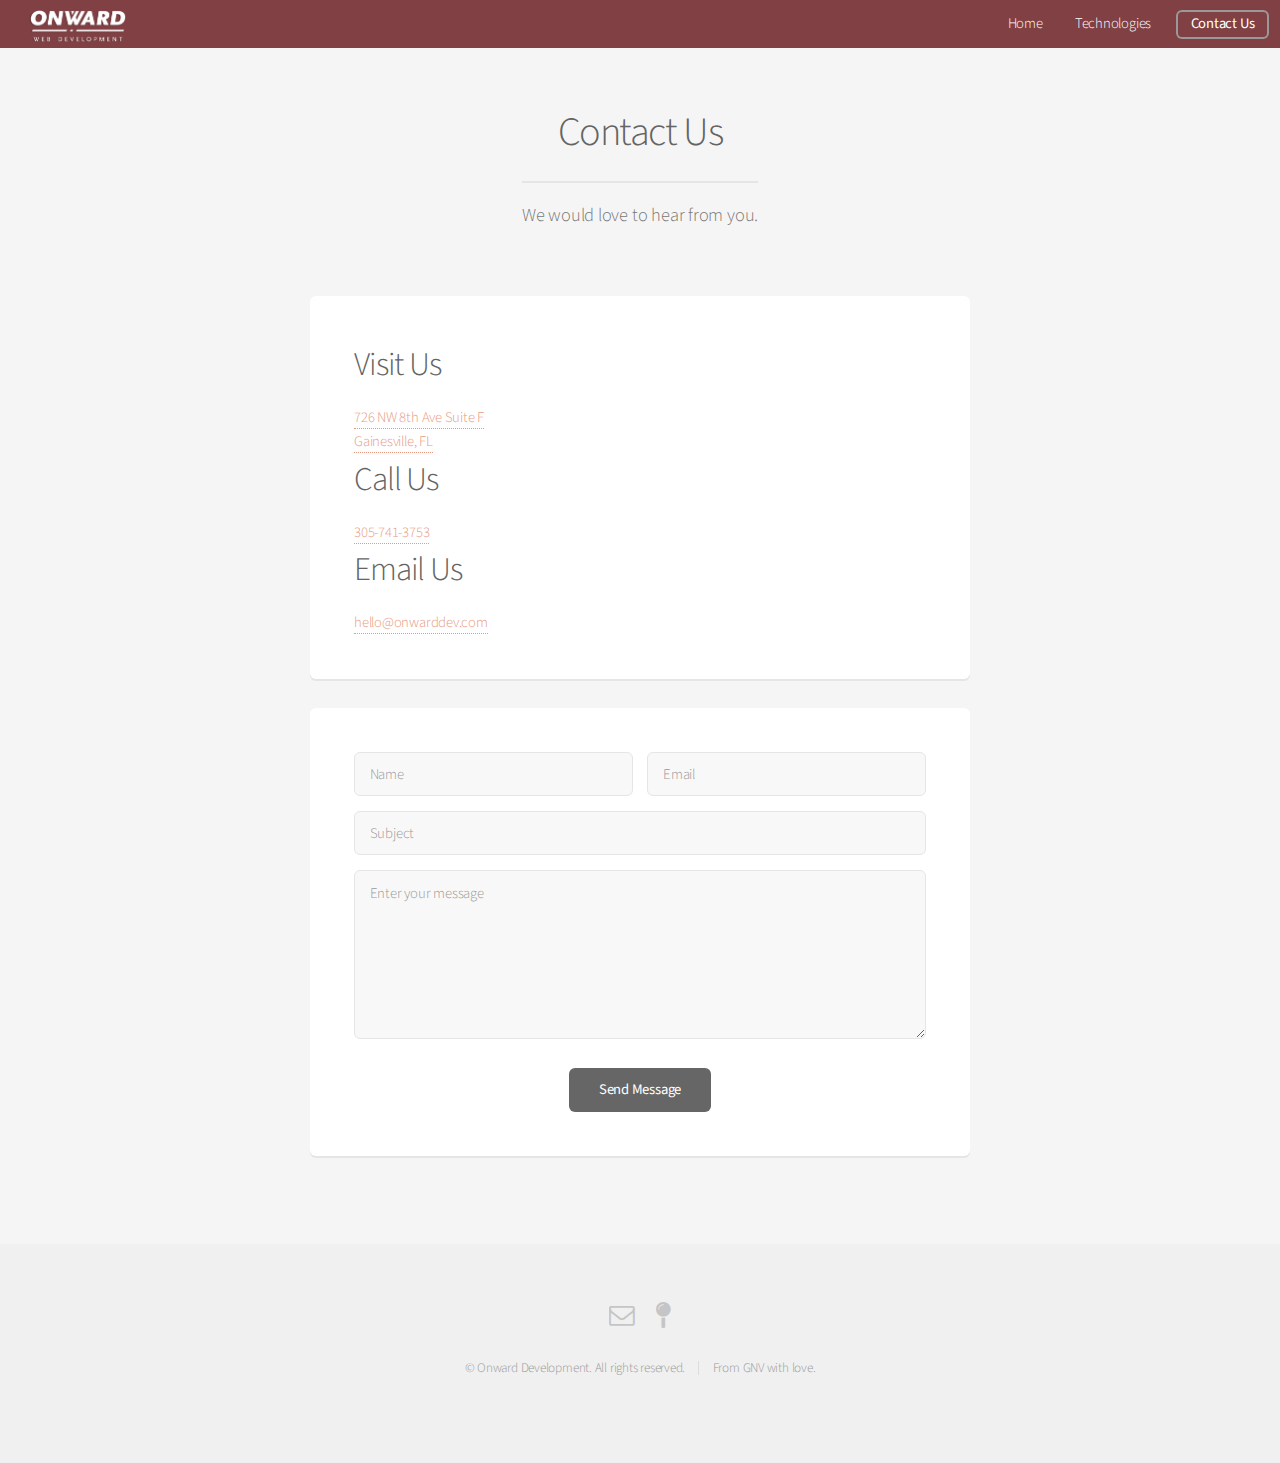
==== commit e33000ac: "changed nav options" ====
--- a/contact.html
+++ b/contact.html
@@ -22,8 +22,8 @@
 					<nav id="nav">
 						<ul>
 							<li><a href="index.html">Home</a></li>
-							<li><a href="#">Past Projects</a></li>
-							<li><a href="#technology">Technologies</a></li>
+							<!--<li><a href="#">Past Projects</a></li>-->
+							<li><a href="index.html#technology">Technologies</a></li>
 							<li><a href="contact.html" class="button">Contact Us</a></li>
 						</ul>
 					</nav>
